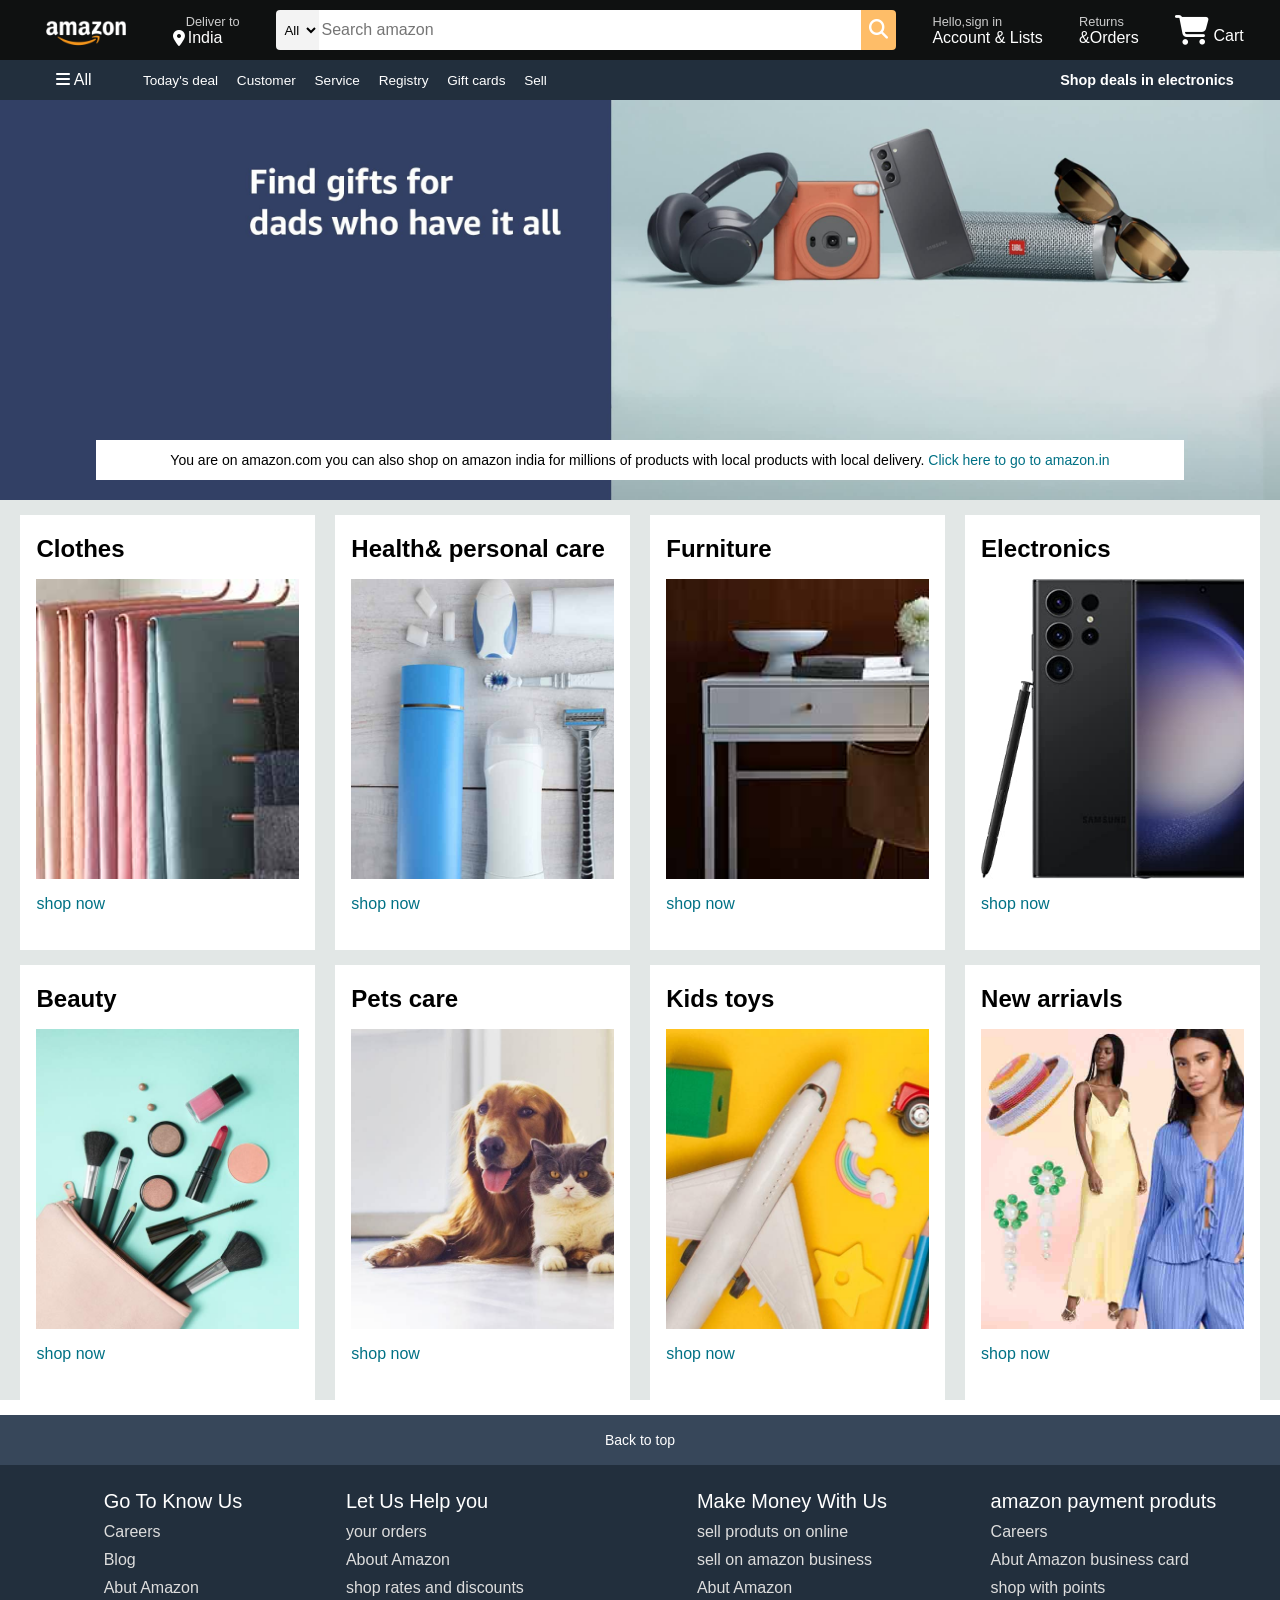
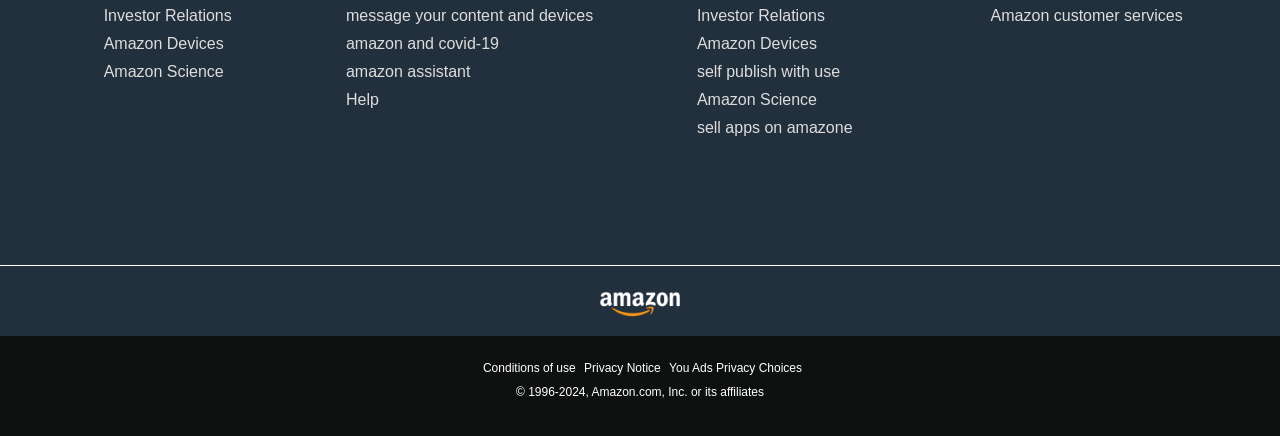
==== index.html @ 0bd473d8 "add" ====
<!DOCTYPE html>
  <html lang="en">
  <head>
    <meta charset="UTF-8">
    <meta name="viewport" content="width=device-width, initial-scale=1.0">
    <title>amazon</title>
      <link rel="stylesheet" href="https://cdnjs.cloudflare.com/ajax/libs/font-awesome/6.6.0/css/all.min.css" integrity="sha512-Kc323vGBEqzTmouAECnVceyQqyqdsSiqLQISBL29aUW4U/M7pSPA/gEUZQqv1cwx4OnYxTxve5UMg5GT6L4JJg==" crossorigin="anonymous" referrerpolicy="no-referrer" />
      <link rel="stylesheet" href="style.css">
  </head>
  <body>
      <header id="#">
        <div class="heading">
             <div class="amazon-logo border">
                <div class="logo"></div>
                                </div>
                <div class="second border">
                    <p class="add-first">Deliver to</p>
                    <div class="add-icon"> <i class="fa-solid fa-location-dot"></i>
                    <p class="add-sec">India</p></div>


                      </div>
                      <div class="search">
                        <select class="search-select">
                            <option value="">All</option>
                        </select>
                          <input placeholder="Search amazon" class="search-input">
                           <div class="search-icon"><i class="fa-solid fa-magnifying-glass"></i></div>
                            </div>

                              <div class="fourth border">
                                <p class="fourth-first">Hello,sign in</p>
                                <p class="fouth-second">Account & Lists</p>
                              </div>
                              <div class="fifth border">
                                <p class="fourth-first">Returns</p>
                                <p class="fouth-second"> &Orders</p>
                              </div>

                                <div class="nav-cart border">
                                  <i class="fa-solid fa-cart-shopping"></i>
                                  Cart

                                </div>
             </div>

        </div>

          <div class="second-menu">
            <div class="hamburger-menu">
              <i class="fa-solid fa-bars"></i>
              All
                            </div>
               <div class="second-second">
                <p>Today's deal</p>
                <p>Customer</p>
                <p>Service</p>
                <p>Registry</p>
                <p>Gift cards</p>
                <p>Sell</p>
               </div>  
                 <div class="third-third">
                  <p>Shop deals in electronics</p>
                 </div>            
          </div>
            <div class="hero-section">
              <div class="hero-msg">
                <p> You are on amazon.com you can also shop on amazon india for millions of products with local products with local delivery. <a>Click here to go to amazon.in</a></p>
              </div>
            </div>

             <div class="shop-section">
               <div class="box1 box">
                <div class="box-content">       
                           <h2>Clothes</h2>
                  <div class="img-sec" style="background-image: url('Amazon\ Clone\ \(Resources\)/box1_image.jpg');" ></div>
                   <p>shop now</p> </div>

                

               </div>
               <div class="box2 box">   
                             <div class="box-content">       
                <h2>Health& personal care</h2>
       <div class="img-sec" style="background-image: url('Amazon\ Clone\ \(Resources\)/box2_image.jpg');" ></div>
        <p>shop now</p> </div>
      </div>
               <div class="box3 box">
                <div class="box-content">       
                  <h2>Furniture</h2>
         <div class="img-sec" style="background-image: url('Amazon\ Clone\ \(Resources\)/box3_image.jpg');" ></div>
          <p>shop now</p> </div>
               </div>
               <div class="box4 box">
                <div class="box-content">       
                  <h2>Electronics</h2>
         <div class="img-sec" style="background-image: url('Amazon\ Clone\ \(Resources\)/box4_image.jpg');" ></div>
          <p>shop now</p> </div>
               </div>
               <div class="box1 box">
                <div class="box-content">       
                           <h2>Beauty</h2>
                  <div class="img-sec" style="background-image: url('Amazon\ Clone\ \(Resources\)/box5_image.jpg');" ></div>
                   <p>shop now</p> </div>

                

               </div>
               <div class="box2 box">   
                             <div class="box-content">       
                <h2>Pets care</h2>
       <div class="img-sec" style="background-image: url('Amazon\ Clone\ \(Resources\)/box6_image.jpg');" ></div>
        <p>shop now</p> </div>
      </div>
               <div class="box3 box">
                <div class="box-content">       
                  <h2>Kids toys</h2>
         <div class="img-sec" style="background-image: url('Amazon\ Clone\ \(Resources\)/box7_image.jpg');" ></div>
          <p>shop now</p> </div>
               </div>
               <div class="box4 box">
                <div class="box-content">       
                  <h2>New arriavls</h2>
         <div class="img-sec" style="background-image: url('Amazon\ Clone\ \(Resources\)/box8_image.jpg');" ></div>
          <p>shop now</p> </div>
               </div>
             </div>
      </header>
        <footer>
          <div class="foot-panel1">
            <P id="#">Back to top</P>
          </div>

            <div class="foot-panel2">
              <div class="firstlist">

                <ul>
                  <p> Go To Know Us</p>
                  <li>Careers</li>
                  <li>Blog</li>
                  <li>Abut Amazon</li>
                  <li>Investor Relations</li>
                  <li>Amazon Devices</li>
                  <li>Amazon Science</li>
                </ul>
              </div>  
              <div class="firstlist">
                
                <ul>
                  <p> Let Us Help you</p>
                
                  <li>your orders</li>
                  <li>About Amazon</li>
                  <li>shop rates and discounts</li>
                  <li>message your content and devices</li>
                  <li>amazon and covid-19</li>
                  <li>amazon assistant</li>
                  <li>Help</li>
                </ul>
              </div>
              <div class="firstlist">
                
                <ul>
                  <p>Make Money With Us</p>
                  <li>sell produts on online</li>
                  <li>sell on amazon business</li>
                  <li>Abut Amazon</li>
                  <li>Investor Relations</li>
                  <li>Amazon Devices</li>
                  <li>self publish with use</li>
                  <li>Amazon Science</li>
                  <li>sell apps on amazone</li>
                </ul>
              </div>
              <div class="firstlist">
                
                <ul>
                  <p> amazon payment produts</p>
                  <li>Careers</li>
                  
                  <li>Abut Amazon business card</li>
                  <li>shop with points</li>
                  <li>Amazon customer services</li>
              
                </ul>
              </div>
            </div>
                 <div class="footpanel3">
                   <div class="imagefoot">

                   </div>
                 </div>
              <div class="footpanel4">
       <div class="pages">
     <a>Conditions of use</a>
     <a>Privacy Notice</a>
     <a>You Ads Privacy Choices</a>
       </div>
          <div class="copyright">
            © 1996-2024, Amazon.com, Inc. or its affiliates
          </div>






             <!--  </div>
                <div class="photo">
                   <img src="mobile.jpg" alt="" srcset="">
                </div> -->


           




        </footer>
  </body>
  </html>
---- style.css ----
* {
    margin: 0;
    font-family: Arial, Helvetica, sans-serif;
    border: border-box;
  }

  .heading {
    display: flex;
    height: 60px;
    background-color: #0f1111;
    color: white;
    align-items: center;
    justify-content: space-evenly;
  }
    .amazon-logo {
        width: 100px;
        height: 50px;

    }
  .logo {
    background-image: url("Amazon\ Clone\ \(Resources\)/amazon_logo.png");
    background-size: cover;
    height: 50px;
    width: 100%;
  }
    .border {
        border: 2px transparent;
    }
    .border:hover {
        border: 2px solid white;
    }  
       .add-first {
        color: #cccccc;
        font-size: 0.8rem;
        margin-left: 13px;
       }
      .add-icon {
        display: flex;
        align-items: center;

      }  
        .add-sec {
            color: white;
            margin-left: 3px;
        }     
         .search {
          display: flex;            
          width: 620px;
          height: 40px;
      }  
       
          .search-select {
            background-color: #f3f3f3;
             width: 50px;
             text-align: center;
             border-top-left-radius: 4px;
             border-bottom-left-radius: 4px;
             border: none;
          }
            .search-input {
              width: 100%;
              font-size: 1rem;
              border: none;
            }  
             .search-icon {
              width: 40px;
              display: flex;
              justify-content: center;
              align-items: center;

              background-color: #febd68;
              color: white;
              font-size: 1.2rem;
              border-top-right-radius: 4px;             
              border-bottom-right-radius: 4px;
             }    
               .search :hover {
                  border: 2px  solid#febd68;
               }
                .fourth-first {
                  color: #cccccc;
                  font-size: 0.8rem;

                }   
                  
                .fourth-second {
                  color: white;
                  font-size: 1rem;
                  font-weight: 700;
                }   
                .nav-cart i {
                  font-size:30px;
                }  
                .nav-cart{
                  font: size 15px;
                }
                  .second-menu {
                    display: flex;
                      height: 40px;
                      background-color: #222f3d;
                      color: white;
                     
                     align-items: center;
                     justify-content: space-evenly;
                  }  
                  .hamburger-menu{
                    margin-left: 20px;
                  }
                  .second-second {
                    width: 70%;
                    font-size: 0.85rem;
                  }
                  .second-second p {                    
                    display: inline;
                    margin-left: 15px;
                    
                                  
                 }  
                  .third-third {
                    font-size: 0.9rem;
                    font-weight: 700;
                    margin-right: 10px;
                   } 
                   .hero-section {
                    background-image: url("Amazon\ Clone\ \(Resources\)/hero_image.jpg");
                    background-size: cover;
                    height: 400px;
                    display: flex;
                     justify-content:center;
                     align-items:flex-end;

                   }
                     .hero-msg {
                      
                       color: black;
                       background-color: white;
                       height: 40px;
                       display: flex;
                       align-items: center;
                       justify-content: center;
                       width: 85%;
                       margin-bottom: 20px;
                       font-size: 14px;
                     }
                       .hero-msg a {
                        color: #007185;
                       }
                       .hero-msg a:hover{
                        cursor: pointer;
                       }

                         .shop-section{
                          display: flex;
                          flex-wrap: wrap;
                          justify-content: space-evenly;
                          background-color: #e2e7e6;
                         }
                         .box{
                            
                            background-color: white;
                            height: 400px;
                           padding: 20px 0px 15px;
                            width: 23%;
                            margin-top: 15px;
                         }
                         .img-sec {
                            height: 300px;
                            background-size: cover;  
                            margin-top: 1rem;
                            margin-bottom: 1rem;                         
                            
                         }
                         .box-content p {
                             color: #007185;
                         }
                         .box-content {
                          margin-left: 16px;
                          margin-right: 16px;
                         } 
                           footer {
                            margin-top: 15px;
                           }
                         .foot-panel1 {
                          background-color: #37475a;
                          color: white;
                          height: 50px ;
                          display: flex;
                          justify-content: center;
                          align-items: center;
                          font-size: 14px;
                                                   
                         }
                         ul p {
                          font-size: 20px;
                          margin-bottom: 10px;
                         }
                           ul li {
                            
                            list-style-type: none;
                            margin-top: 10px;
                            color: #dddddd;
                           }
                           .foot-panel2 {
                           
                            background-color: #222f3d;
                            color: white;
                            height: 400px;
                                                    
                            display: flex;
                            justify-content: space-evenly;
                            
                           }
                           .firstlist {
                            margin-top: 25px;
                           }


                           .footpanel3 {
                            height: 70px;
                            background-color: #222f3d;
                            border-top: 1px solid white;
                            display: flex;
                            align-items: center;
                            justify-content: center;
                           }
                             .imagefoot {
                              background-image:url("Amazon\ Clone\ \(Resources\)/amazon_logo.png");
                              background-size: cover;
                               height: 50px;
                              width: 100px;
                                                           }


                          .footpanel4 {
                             
                            background-color: #0f1111;
                            color: white;
                            height: 100px;
                            
                          }   
                          .pages {
                            font-size:0.75rem;
                            text-align: center;
                             padding-top: 25px;
                          }   
                          .pages a {
                            margin-left: 5px;
                          }
                          .copyright {
                            padding-top: 10px;
                            font-size: 0.75rem;
                            text-align: center;
                          }  
                            .photo {
                               height: 300px;
                               width: 300px;
                            }
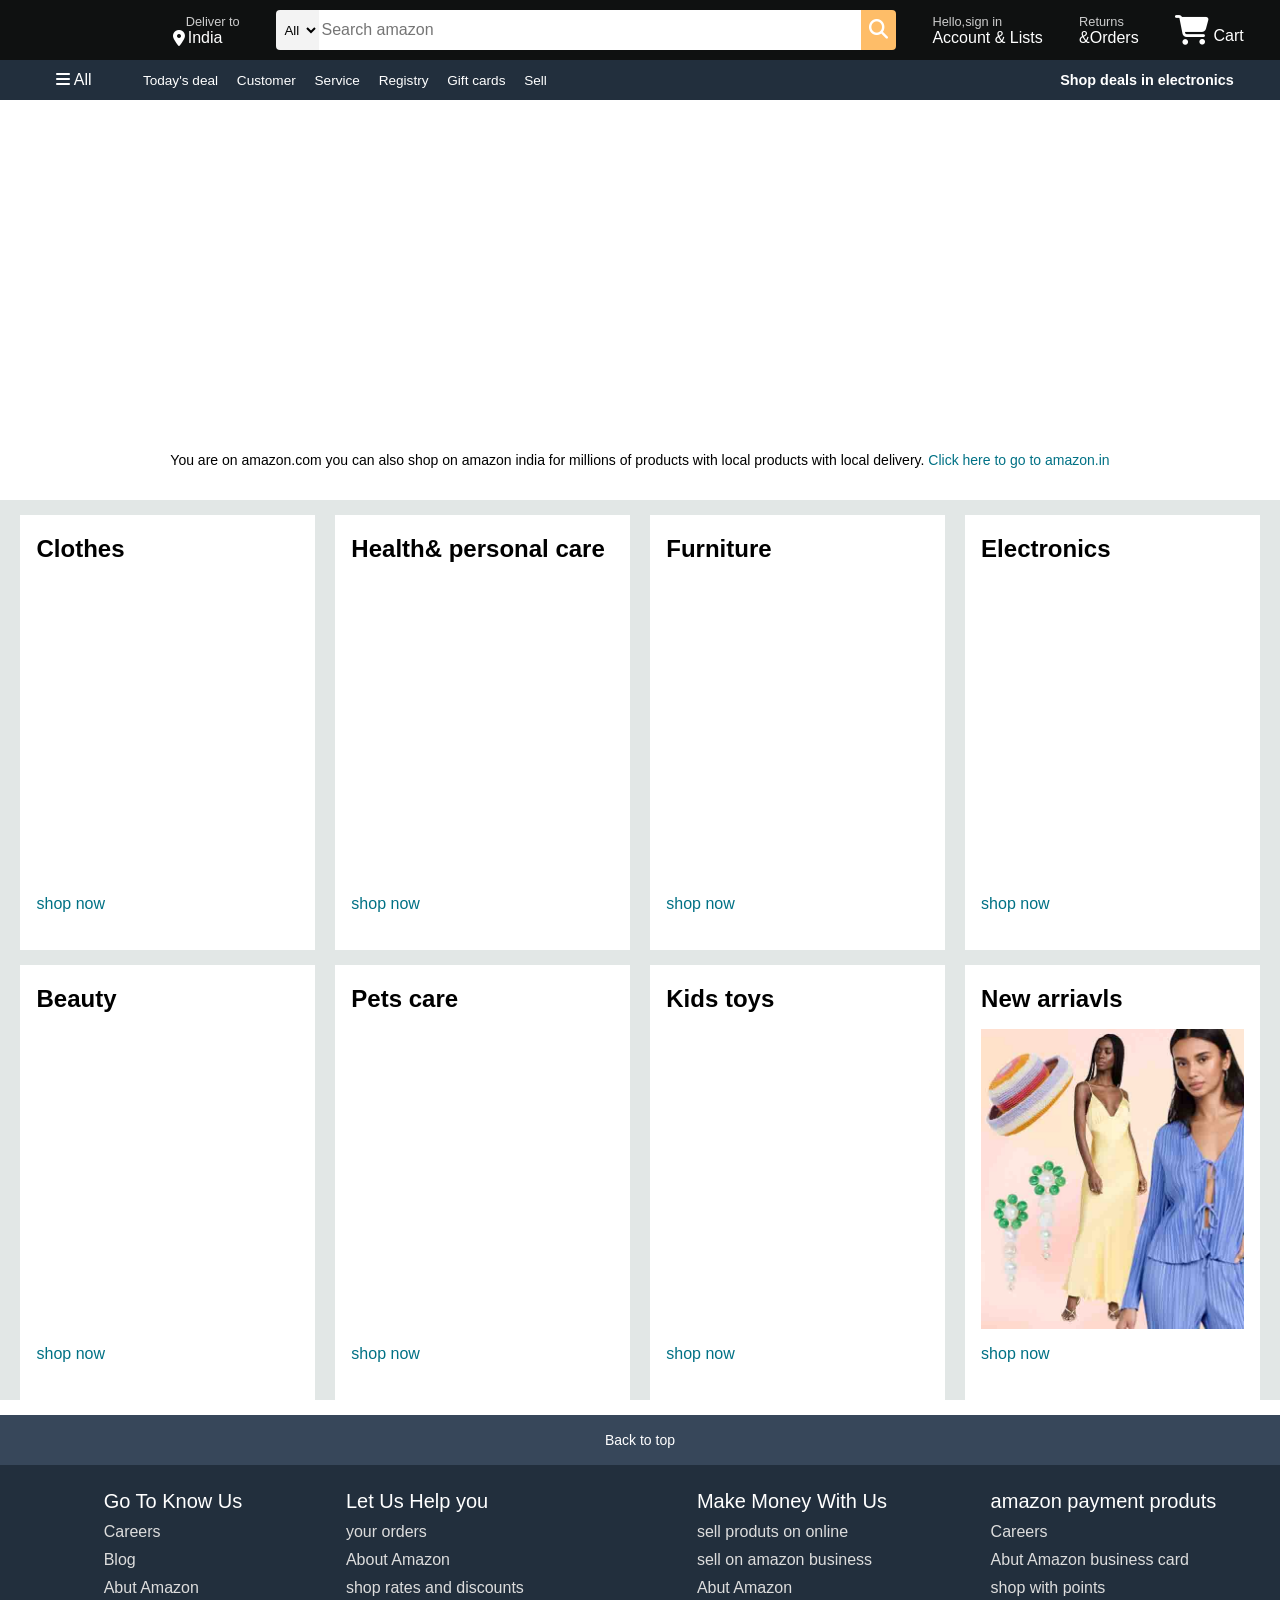
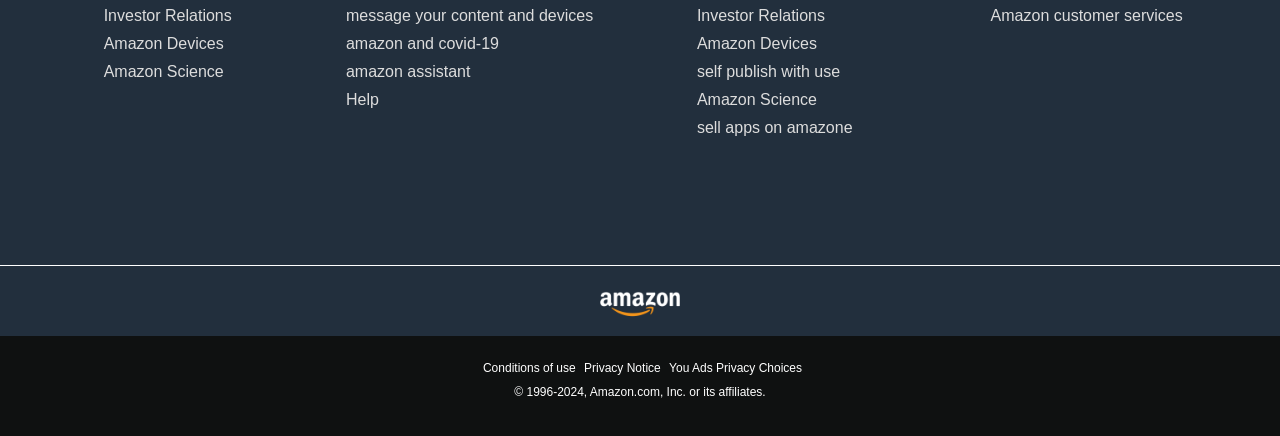
==== commit de266d19: "further" ====
--- a/index.html
+++ b/index.html
@@ -73,7 +73,7 @@
                <div class="box1 box">
                 <div class="box-content">       
                            <h2>Clothes</h2>
-                  <div class="img-sec" style="background-image: url('Amazon\ Clone\ \(Resources\)/box1_image.jpg');" ></div>
+                  <div class="img-sec" style="background-image: url('amazon\ clone\ \(resources\)/box1_image.jpg');" ></div>
                    <p>shop now</p> </div>
 
                 
@@ -82,25 +82,25 @@
                <div class="box2 box">   
                              <div class="box-content">       
                 <h2>Health& personal care</h2>
-       <div class="img-sec" style="background-image: url('Amazon\ Clone\ \(Resources\)/box2_image.jpg');" ></div>
+       <div class="img-sec" style="background-image: url('amazon\ clone\ \(resources\)/box2_image.jpg');" ></div>
         <p>shop now</p> </div>
       </div>
                <div class="box3 box">
                 <div class="box-content">       
                   <h2>Furniture</h2>
-         <div class="img-sec" style="background-image: url('Amazon\ Clone\ \(Resources\)/box3_image.jpg');" ></div>
+         <div class="img-sec" style="background-image: url('amazon\ clone\ \(resources\)/box3_image.jpg');" ></div>
           <p>shop now</p> </div>
                </div>
                <div class="box4 box">
                 <div class="box-content">       
                   <h2>Electronics</h2>
-         <div class="img-sec" style="background-image: url('Amazon\ Clone\ \(Resources\)/box4_image.jpg');" ></div>
+         <div class="img-sec" style="background-image: url('amazon\ clone\ \(resources\)/box4_image.jpg');" ></div>
           <p>shop now</p> </div>
                </div>
                <div class="box1 box">
                 <div class="box-content">       
                            <h2>Beauty</h2>
-                  <div class="img-sec" style="background-image: url('Amazon\ Clone\ \(Resources\)/box5_image.jpg');" ></div>
+                  <div class="img-sec" style="background-image: url('amazon\ clone\ \(resources\)/box5_image.jpg');" ></div>
                    <p>shop now</p> </div>
 
                 
@@ -109,13 +109,13 @@
                <div class="box2 box">   
                              <div class="box-content">       
                 <h2>Pets care</h2>
-       <div class="img-sec" style="background-image: url('Amazon\ Clone\ \(Resources\)/box6_image.jpg');" ></div>
+       <div class="img-sec" style="background-image: url('amazon\ clone\ \(resources\)/box6_image.jpg');" ></div>
         <p>shop now</p> </div>
       </div>
                <div class="box3 box">
                 <div class="box-content">       
                   <h2>Kids toys</h2>
-         <div class="img-sec" style="background-image: url('Amazon\ Clone\ \(Resources\)/box7_image.jpg');" ></div>
+         <div class="img-sec" style="background-image: url('amazon\ clone\ \(resources\)/box7_image.jpg');" ></div>
           <p>shop now</p> </div>
                </div>
                <div class="box4 box">
@@ -197,7 +197,7 @@
      <a>You Ads Privacy Choices</a>
        </div>
           <div class="copyright">
-            © 1996-2024, Amazon.com, Inc. or its affiliates
+            © 1996-2024, Amazon.com, Inc. or its affiliates.
           </div>
 
 
--- a/style.css
+++ b/style.css
@@ -18,7 +18,7 @@
 
     }
   .logo {
-    background-image: url("Amazon\ Clone\ \(Resources\)/amazon_logo.png");
+    background-image: url("amazone\ clone\ \(resources\)/amazon_logo");
     background-size: cover;
     height: 50px;
     width: 100%;
@@ -122,7 +122,7 @@
                     margin-right: 10px;
                    } 
                    .hero-section {
-                    background-image: url("Amazon\ Clone\ \(Resources\)/hero_image.jpg");
+                    background-image: url("amazon\ clone\ \(resources\)/hero_image.jpg");
                     background-size: cover;
                     height: 400px;
                     display: flex;
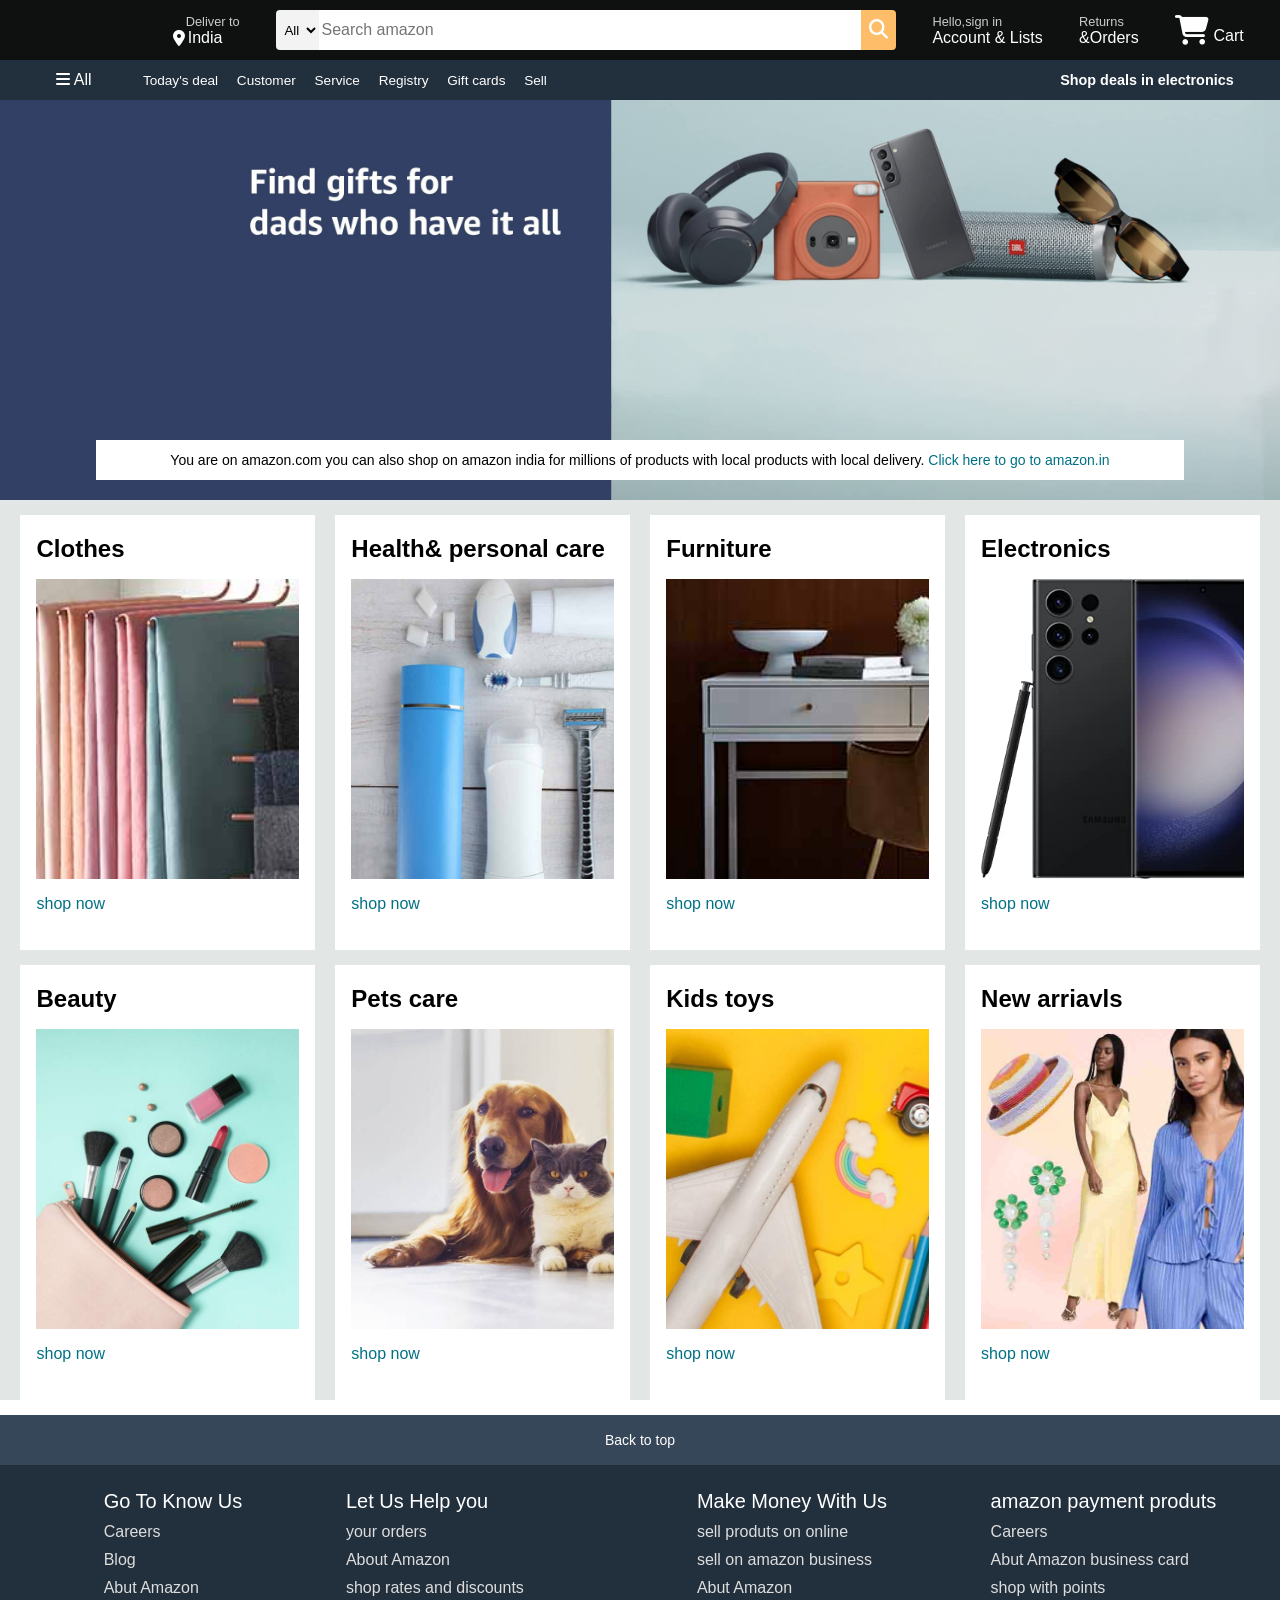
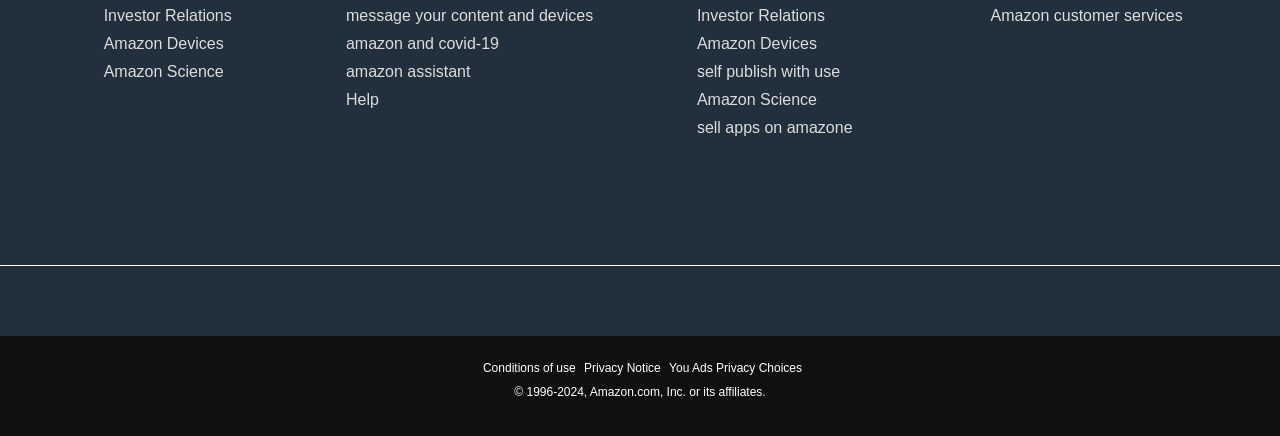
==== commit 41db5cac: "changed" ====
--- a/index.html
+++ b/index.html
@@ -73,7 +73,7 @@
                <div class="box1 box">
                 <div class="box-content">       
                            <h2>Clothes</h2>
-                  <div class="img-sec" style="background-image: url('amazon\ clone\ \(resources\)/box1_image.jpg');" ></div>
+                  <div class="img-sec" style="background-image: url('amazone\ clone\ \(resources\)/box1_image.jpg');" ></div>
                    <p>shop now</p> </div>
 
                 
@@ -82,25 +82,25 @@
                <div class="box2 box">   
                              <div class="box-content">       
                 <h2>Health& personal care</h2>
-       <div class="img-sec" style="background-image: url('amazon\ clone\ \(resources\)/box2_image.jpg');" ></div>
+       <div class="img-sec" style="background-image: url('amazone\ clone\ \(resources\)/box2_image.jpg');" ></div>
         <p>shop now</p> </div>
       </div>
                <div class="box3 box">
                 <div class="box-content">       
                   <h2>Furniture</h2>
-         <div class="img-sec" style="background-image: url('amazon\ clone\ \(resources\)/box3_image.jpg');" ></div>
+         <div class="img-sec" style="background-image: url('amazone\ clone\ \(resources\)/box3_image.jpg');" ></div>
           <p>shop now</p> </div>
                </div>
                <div class="box4 box">
                 <div class="box-content">       
                   <h2>Electronics</h2>
-         <div class="img-sec" style="background-image: url('amazon\ clone\ \(resources\)/box4_image.jpg');" ></div>
+         <div class="img-sec" style="background-image: url('amazone\ clone\ \(resources\)/box4_image.jpg');" ></div>
           <p>shop now</p> </div>
                </div>
                <div class="box1 box">
                 <div class="box-content">       
                            <h2>Beauty</h2>
-                  <div class="img-sec" style="background-image: url('amazon\ clone\ \(resources\)/box5_image.jpg');" ></div>
+                  <div class="img-sec" style="background-image: url('amazone\ clone\ \(resources\)/box5_image.jpg');" ></div>
                    <p>shop now</p> </div>
 
                 
@@ -109,19 +109,19 @@
                <div class="box2 box">   
                              <div class="box-content">       
                 <h2>Pets care</h2>
-       <div class="img-sec" style="background-image: url('amazon\ clone\ \(resources\)/box6_image.jpg');" ></div>
+       <div class="img-sec" style="background-image: url('amazone\ clone\ \(resources\)/box6_image.jpg');" ></div>
         <p>shop now</p> </div>
       </div>
                <div class="box3 box">
                 <div class="box-content">       
                   <h2>Kids toys</h2>
-         <div class="img-sec" style="background-image: url('amazon\ clone\ \(resources\)/box7_image.jpg');" ></div>
+         <div class="img-sec" style="background-image: url('amazone\ clone\ \(resources\)/box7_image.jpg');" ></div>
           <p>shop now</p> </div>
                </div>
                <div class="box4 box">
                 <div class="box-content">       
                   <h2>New arriavls</h2>
-         <div class="img-sec" style="background-image: url('Amazon\ Clone\ \(Resources\)/box8_image.jpg');" ></div>
+         <div class="img-sec" style="background-image: url('amazone\ clone\ \(resources\)/box8_image.jpg');" ></div>
           <p>shop now</p> </div>
                </div>
              </div>
--- a/style.css
+++ b/style.css
@@ -122,7 +122,7 @@
                     margin-right: 10px;
                    } 
                    .hero-section {
-                    background-image: url("amazon\ clone\ \(resources\)/hero_image.jpg");
+                    background-image: url("amazone\ clone\ \(resources\)/hero_image.jpg");
                     background-size: cover;
                     height: 400px;
                     display: flex;
@@ -224,7 +224,7 @@
                             justify-content: center;
                            }
                              .imagefoot {
-                              background-image:url("Amazon\ Clone\ \(Resources\)/amazon_logo.png");
+                              background-image:url("amazone\ Clone\ \(Resources\)/amazon_logo.png");
                               background-size: cover;
                                height: 50px;
                               width: 100px;
